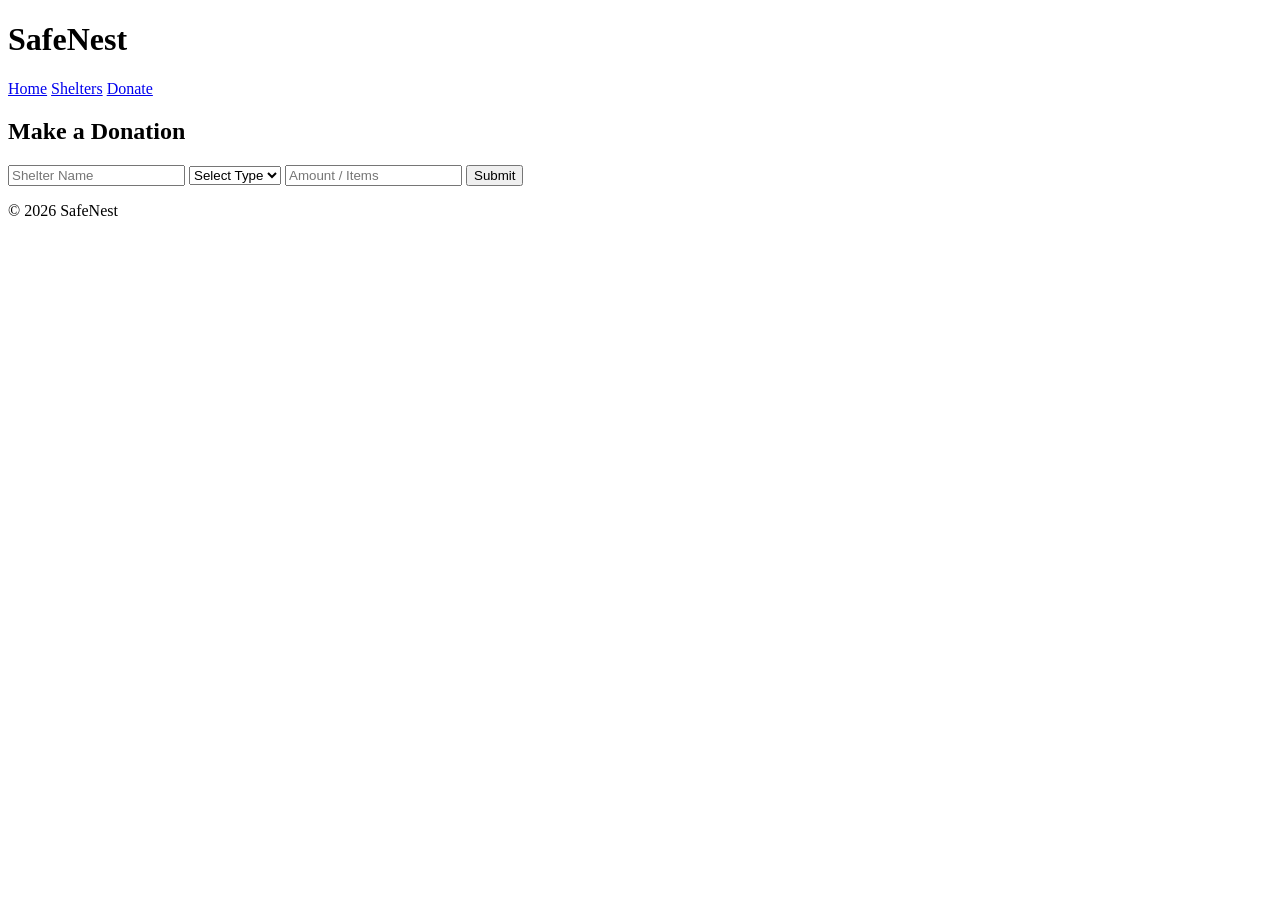
==== donations.html @ 344c7fa3 "added smooth hover animation to about-me images with scale and shadow effect" ====
<!DOCTYPE html>
<html lang="en">
<head>
    <meta charset="UTF-8">
    <meta name="viewport" content="width=device-width, initial-scale=1.0">
    <title>Donate</title>
    <link rel="stylesheet" href="style.css">
</head>

<body>

<header>
    <h1>SafeNest</h1>
    <nav>
        <a href="index.html">Home</a>
        <a href="shelters.html">Shelters</a>
        <a href="donations.html">Donate</a>
    </nav>
</header>

<main>
    <section>
        <h2>Make a Donation</h2>

        <form id="donation-form">
            <input type="text" id="shelter" placeholder="Shelter Name" required>

            <select id="type">
                <option value="">Select Type</option>
                <option value="Money">Money</option>
                <option value="Food">Food</option>
                <option value="Clothes">Clothes</option>
            </select>

            <input type="text" id="amount" placeholder="Amount / Items" required>

            <button type="submit">Submit</button>
        </form>

        <p id="message"></p>

    </section>
</main>

<footer>
    <p>© 2026 SafeNest</p>
</footer>

<script src="script.js"></script>
</body>
</html>
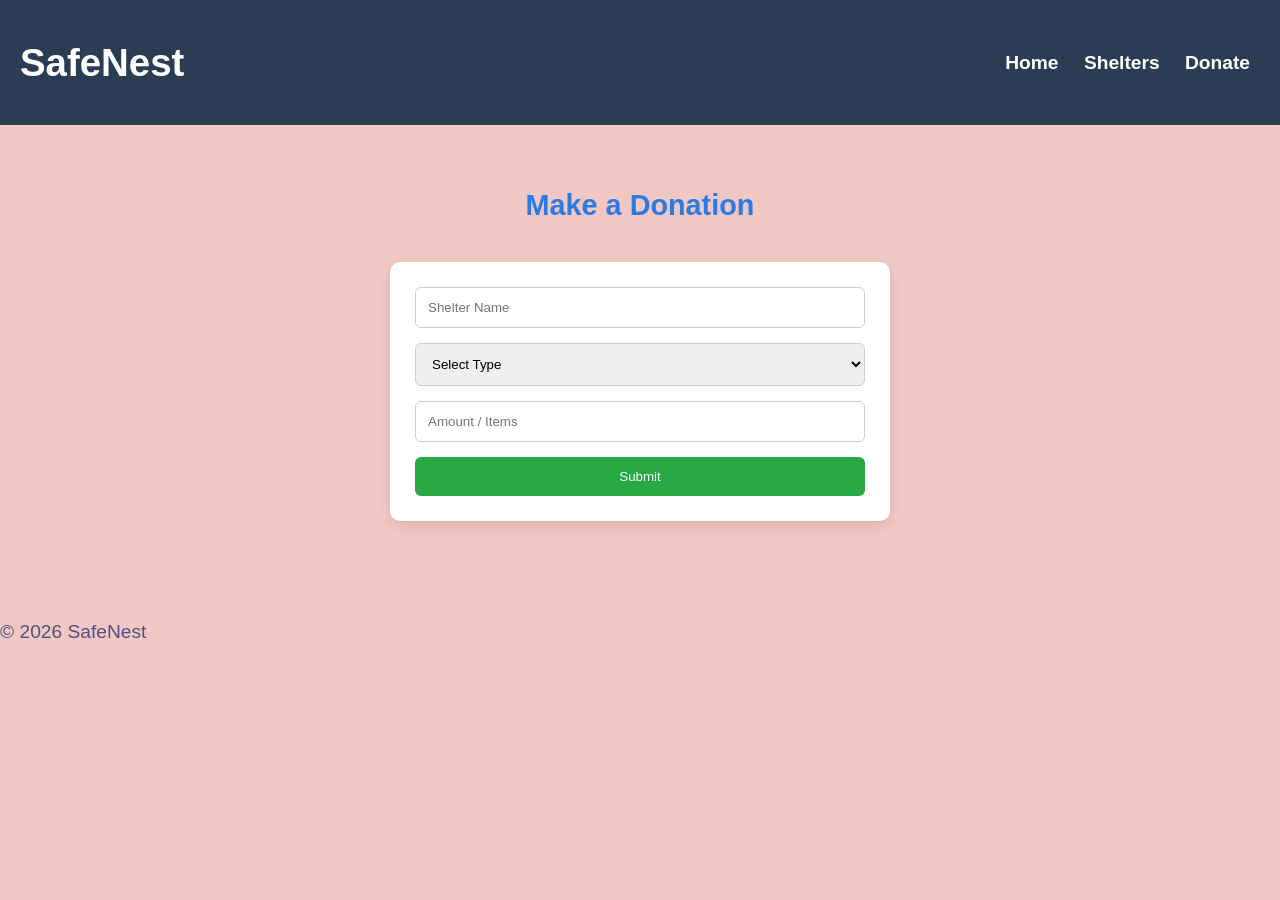
==== commit 1797fd42: "Refactor donation form structure and enhance user feedback with success message" ====
--- a/donations.html
+++ b/donations.html
@@ -4,7 +4,7 @@
     <meta charset="UTF-8">
     <meta name="viewport" content="width=device-width, initial-scale=1.0">
     <title>Donate</title>
-    <link rel="stylesheet" href="style.css">
+    <link rel="stylesheet" href="styles.css">
 </head>
 
 <body>
@@ -22,21 +22,22 @@
     <section>
         <h2>Make a Donation</h2>
 
-        <form id="donation-form">
-            <input type="text" id="shelter" placeholder="Shelter Name" required>
+        <form id="donation-form" class="donation-form">
 
-            <select id="type">
-                <option value="">Select Type</option>
-                <option value="Money">Money</option>
-                <option value="Food">Food</option>
-                <option value="Clothes">Clothes</option>
-            </select>
+    <input type="text" id="shelter" placeholder="Shelter Name" required>
 
-            <input type="text" id="amount" placeholder="Amount / Items" required>
+    <select id="type" required>
+        <option value="">Select Type</option>
+        <option value="Money">Money</option>
+        <option value="Food">Food</option>
+        <option value="Clothes">Clothes</option>
+    </select>
 
-            <button type="submit">Submit</button>
-        </form>
+    <input type="text" id="amount" placeholder="Amount / Items" required>
 
+    <button type="submit">Submit</button>
+
+</form>
         <p id="message"></p>
 
     </section>
--- a/styles.css
+++ b/styles.css
@@ -0,0 +1,214 @@
+body {
+    margin: 0;
+    font-family: 'Franklin Gothic Medium', 'Arial Narrow', Arial, sans-serif;
+    background-color: #f1c7c3;
+    color: #4f5083;
+    background-size: cover;
+    background-position: center;
+    background-repeat: no-repeat;
+    font-size: larger;
+    font-display: block;
+}
+header {
+    background-color: #2b3d55;
+    color: white;
+    padding: 15px 20px;
+    display: flex;
+    justify-content: space-between;
+    align-items: center;
+}
+.hero {
+    display: flex;
+    align-items: center;
+    justify-content: center;
+    gap: 40px;
+    flex-wrap: wrap;
+    padding: 60px 20px;
+
+}
+
+.hero-text {
+    flex: 1;
+    max-width: 500px;
+}
+
+.hero-image {
+    flex: 1;
+    display: flex;
+    justify-content: center;
+}
+
+
+.hero-image img {
+    width: 100%;
+    max-width: 400px;
+    border-radius: 10px;
+    flex: 1;
+    display: flex;
+    justify-content: center;
+    
+    
+}
+.card-container {
+    display: grid;
+    gap: 20px;
+    flex-wrap: wrap;
+    grid-template-columns: repeat(2, 1fr);
+    
+}
+
+.card img {
+    width: 100%;
+    border-radius: 8px;
+}
+
+.card {
+    width: 350px;
+    background: white;
+    padding: 15px;
+    border-radius: 10px;
+    transition: 0.3s;
+    box-shadow: 0 4px 10px rgba(0,0,0,0.1);
+}
+
+.card:hover {
+    transform: scale(1.05);
+}
+
+
+nav a {
+    color: white;
+    margin: 0 10px;
+    text-decoration: none;
+    font-weight: bold;
+}
+
+nav a:hover {
+    text-decoration: underline;
+}
+.btn {
+    display: inline-block;
+    background-color: #28a745;
+    color: white;
+    padding: 12px 20px;
+    margin-top: 15px;
+    text-decoration: none;
+    border-radius: 6px;
+    transition: 0.3s;
+}
+.btn:hover {
+    background-color: #218838;
+}
+section {
+    padding: 40px;
+    text-align: center;
+}
+
+section h2 {
+    color: #2c7be5;
+    margin-bottom: 15px;
+}
+section#about-me{
+    background-color: rgb(124,38,38);
+    color: white;
+    padding: 20px;
+    text-align: center;
+    box-shadow: 0 4px 6px rgb(0,0,0,0.1);
+}
+img{
+    width: 300px;
+    height: auto;
+    display: block;
+    margin-bottom: 10px;
+    max-width: 100%;
+    overflow-clip-margin: content-box;
+    overflow: clip;
+}
+*{
+    box-sizing:border-box;
+}
+
+#message {
+    text-align: center;
+    margin-top: 10px;
+    font-weight: bold;
+}
+section h2 {
+    text-align: center;
+    color: #2c7be5;
+    margin-bottom: 20px;
+}
+
+.donation-form {
+    max-width: 500px;
+    margin: 40px auto;
+    background: white;
+    padding: 25px;
+    border-radius: 10px;
+    box-shadow: 0 4px 12px rgba(0,0,0,0.1);
+}
+
+.donation-form label {
+    display: block;
+    margin-bottom: 5px;
+    font-weight: bold;
+    color: #2b3d55;
+}
+
+.donation-form input,
+.donation-form select {
+    width: 100%;
+    padding: 12px;
+    margin-bottom: 15px;
+    border-radius: 6px;
+    border: 1px solid #ccc;
+}
+
+.donation-form button {
+    width: 100%;
+    padding: 12px;
+    background-color: #28a745;
+    color: white;
+    border: none;
+    border-radius: 6px;
+    cursor: pointer;
+}
+
+.donation-form button:hover {
+    background-color: #218838;
+}
+
+#message {
+    text-align: center;
+    margin-top: 10px;
+    font-weight: bold;
+}
+@media (max-width: 768px) {
+
+    header {
+        flex-direction: column;
+        text-align: center;
+    }
+
+    .hero {
+        flex-direction: column;
+        padding: 20px;
+    }
+
+    .hero-text {
+        max-width: 100%;
+    }
+
+    .hero-image img {
+        width: 100%;
+        max-width: 300px;
+    }
+
+    .card-container {
+        grid-template-columns: 1fr;
+    }
+
+    .card {
+        width: 100%;
+    }
+}
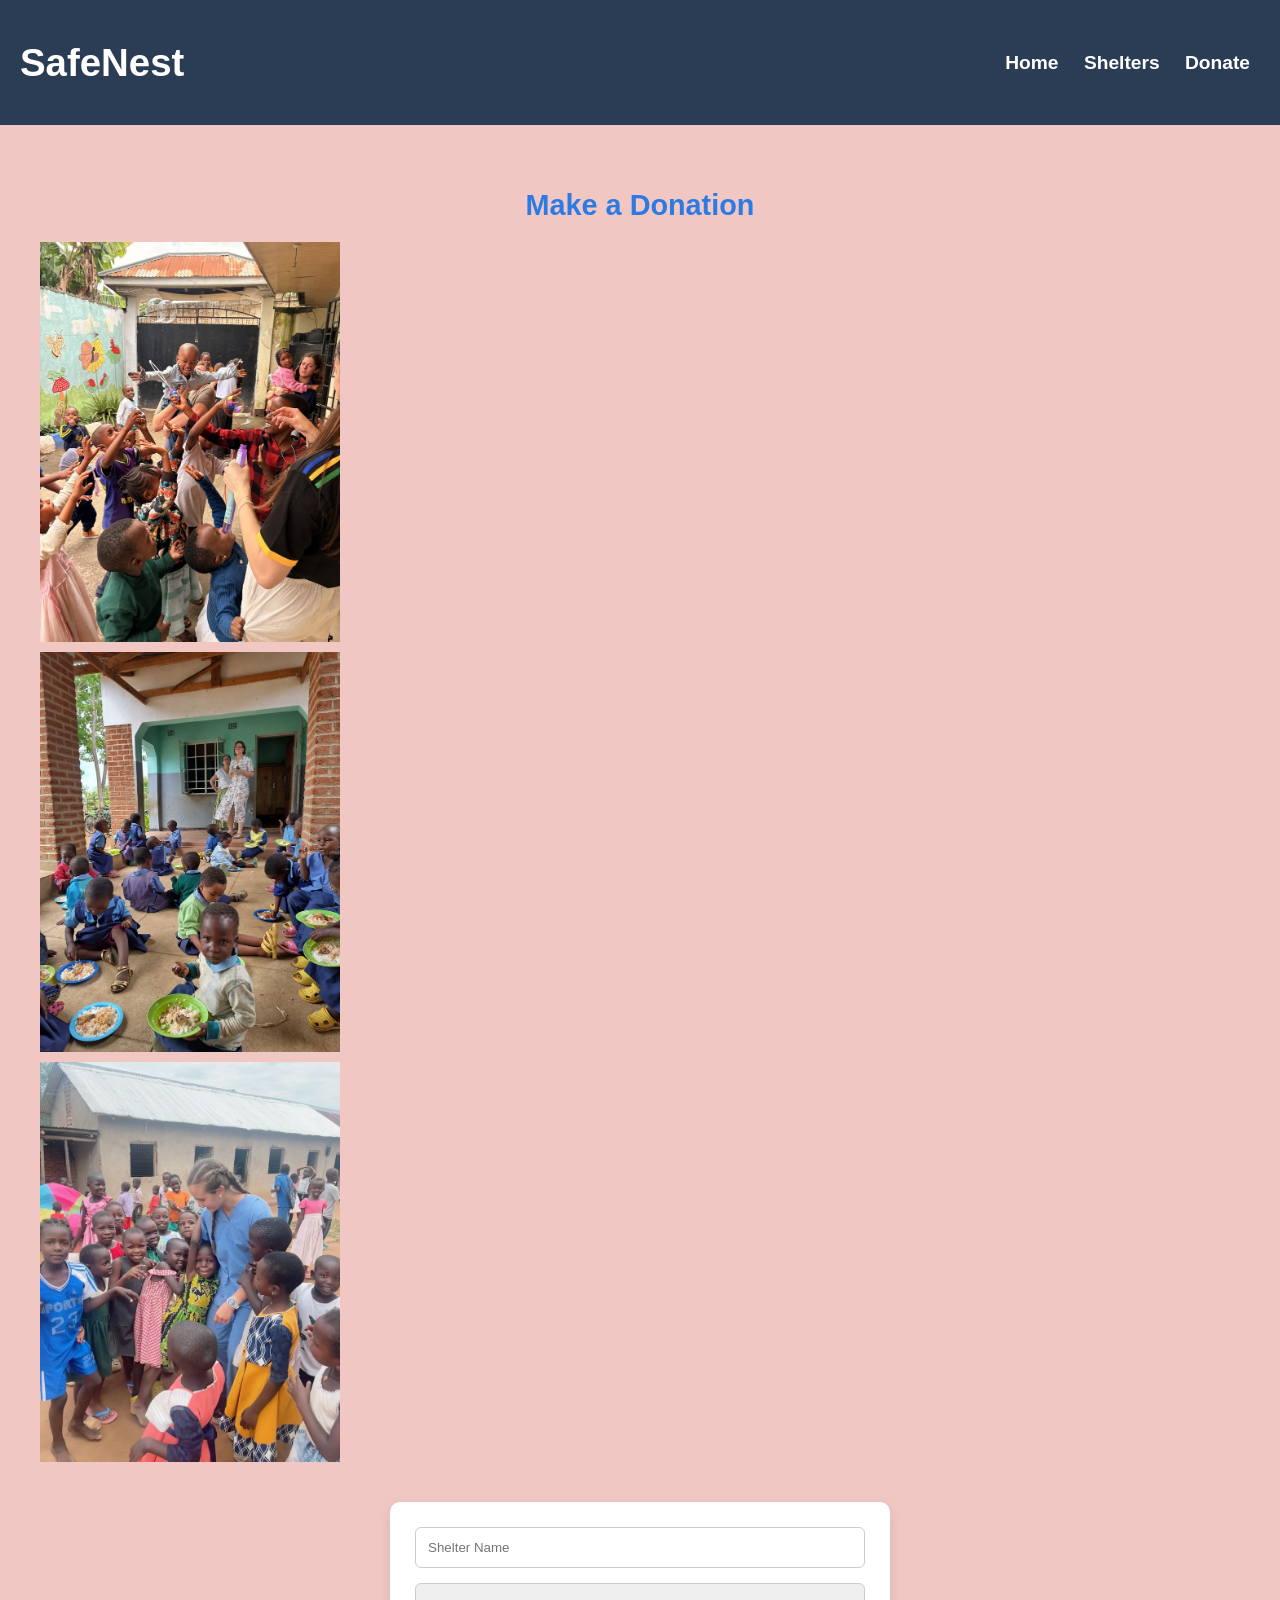
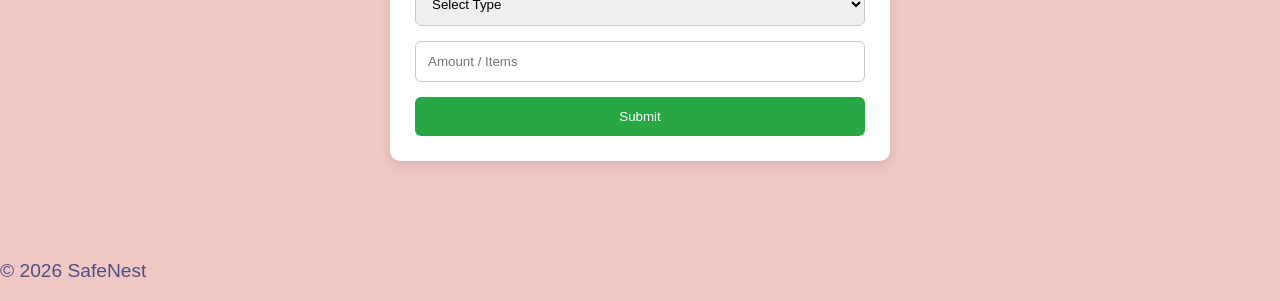
==== commit ec16ba89: "Refactor code structure for improved readability and maintainability" ====
--- a/donations.html
+++ b/donations.html
@@ -21,6 +21,15 @@
 <main>
     <section>
         <h2>Make a Donation</h2>
+        <div class="donation-gallery">
+
+    <img src="don.jpg" alt="Helping children">
+
+    <img src="dona.jpg" alt="Food donations">
+
+    <img src="donate.jpg" alt="Community support">
+
+</div>
 
         <form id="donation-form" class="donation-form">
 
--- a/styles.css
+++ b/styles.css
@@ -21,22 +21,37 @@
     display: flex;
     align-items: center;
     justify-content: center;
-    gap: 40px;
+    gap: 30px;
     flex-wrap: wrap;
     padding: 60px 20px;
 
 }
+.hero-card {
+    background: white;
+    padding: 25px;
+    border-radius: 15px;
+    box-shadow: 0 4px 12px rgba(0,0,0,0.1);
+    transition: transform 0.3s ease, box-shadow 0.3s ease;
+}
+
+.hero-card:hover {
+    transform: translateY(-8px);
+    box-shadow: 0 10px 25px rgba(0,0,0,0.2);
+}
 
 .hero-text {
     flex: 1;
-    max-width: 500px;
+    max-width: 550px;
 }
 
 .hero-image {
     flex: 1;
     display: flex;
     justify-content: center;
-}
+    align-items: center;
+
+}
+
 
 
 .hero-image img {
@@ -53,7 +68,8 @@
     display: grid;
     gap: 20px;
     flex-wrap: wrap;
-    grid-template-columns: repeat(2, 1fr);
+    grid-template-columns: repeat(2, minmax(0, 1fr));
+    padding: 20px;
     
 }
 
@@ -63,12 +79,18 @@
 }
 
 .card {
-    width: 350px;
     background: white;
     padding: 15px;
     border-radius: 10px;
     transition: 0.3s;
     box-shadow: 0 4px 10px rgba(0,0,0,0.1);
+    width: 100%;
+    border: 1px solid #eee;
+}
+@media (max-width: 768px) {
+    .card-container {
+        grid-template-columns: 1fr;
+    }
 }
 
 .card:hover {
@@ -183,32 +205,80 @@
     margin-top: 10px;
     font-weight: bold;
 }
+.counter-wrapper {
+    position: absolute;
+    top: 110px;
+    right: 20px;
+    z-index: 10;
+}
+
+.donation-counter {
+    background: white;
+    width: 100px;
+    padding: 1px;
+    border-radius: 12px;
+    text-align: center;
+    box-shadow: 0 4px 12px rgba(0,0,0,0.1);
+}
+
+.donation-counter h3 {
+    color: #2b3d55;
+    margin-bottom: 10px;
+    font-size: 16px;
+}
+
+#donation-count {
+    font-size: 36px;
+    font-weight: bold;
+    color: #28a745;
+}
+
 @media (max-width: 768px) {
-
-    header {
-        flex-direction: column;
-        text-align: center;
+    .counter-wrapper {
+        position: static;
+        display: flex;
+        justify-content: center;
+        margin-top: 20px;
     }
-
-    .hero {
-        flex-direction: column;
-        padding: 20px;
-    }
-
-    .hero-text {
-        max-width: 100%;
-    }
-
-    .hero-image img {
-        width: 100%;
-        max-width: 300px;
-    }
-
-    .card-container {
-        grid-template-columns: 1fr;
-    }
-
-    .card {
-        width: 100%;
-    }
+}
+.hero-image img {
+    transition: transform 0.3s ease, box-shadow 0.3s ease;
+}
+
+.hero-image img:hover {
+    transform: translateY(-8px);
+    box-shadow: 0 10px 25px rgba(0,0,0,0.2);
+}
+.hero-image-group {
+    display: flex;
+    gap: 15px;
+    flex-wrap: wrap;
+    justify-content: center;
+    flex: 1;
+}
+
+.hero-image-group img {
+    width: 180px;
+    height: 250px;
+    object-fit: cover;
+    border-radius: 12px;
+    transition: transform 0.3s ease, box-shadow 0.3s ease;
+}
+
+.hero-image-group img:hover {
+    transform: translateY(-8px);
+    box-shadow: 0 10px 25px rgba(0,0,0,0.2);
+}
+html {
+    scroll-behavior: smooth;
+}
+nav a.active {
+    border-bottom: 2px solid white;
+}
+.btn:hover {
+    background-color: #218838;
+    transform: scale(1.05);
+}
+.hero-image-column img {
+    border: 3px solid white;
 }
